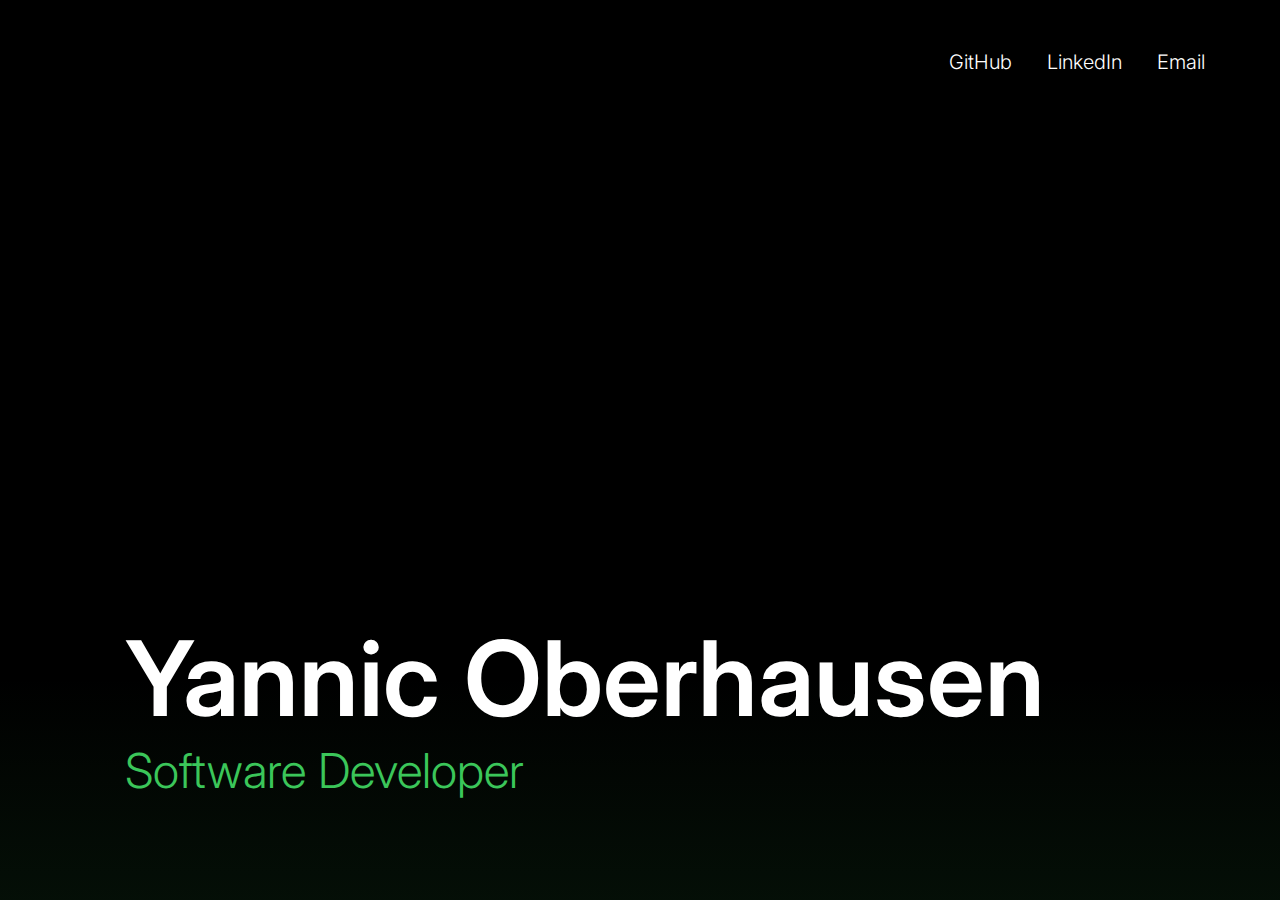
==== index.html @ 0a3c6642 "Initial commit" ====
<!DOCTYPE html>
<html lang="en">
<head>
    <meta charset="UTF-8">
    <title>Yannic Oberhausen</title>
    <link rel="preconnect" href="https://fonts.googleapis.com">
    <link rel="preconnect" href="https://fonts.gstatic.com" crossorigin>
    <link href="https://fonts.googleapis.com/css2?family=Inter:wght@100..900&display=swap" rel="stylesheet">
    <link rel="stylesheet" href="style.css">
</head>
<body>
    <div class="landing-page">
        <div class="gradient"></div>
        <ul class="inter-light">
            <li>
                <a href="https://github.com/Rynzuki">GitHub</a>
            </li>
            <li>
                <a href="">LinkedIn</a>
            </li>
            <li>
                <a href="mailto:yannic.oberhausen@gmail.com">Email</a>
            </li>
        </ul>
        <div class="header-container">
            <h1 class="inter-semibold">Yannic Oberhausen</h1>
            <h2 class="inter-light">Software Developer</h2>
        </div>
    </div>
</body>
</html>
---- style.css ----
body {
    color: white;
    margin: 0;
    padding: 0;
    user-select: none;
    box-sizing: border-box;
    overflow-x: hidden;
}

.inter-semibold {
    font-family: "Inter", sans-serif;
    font-optical-sizing: auto;
    font-weight: 600;
    font-style: normal;
    font-variation-settings: "slnt" 0;
}

.inter-light {
    font-family: "Inter", sans-serif;
    font-optical-sizing: auto;
    font-weight: 300;
    font-style: normal;
    font-variation-settings: "slnt" 0;
}

.landing-page {
    height: 100vh;
    background-color: black;
}

.landing-page .gradient {
    position: absolute;
    z-index: 10;
    top: 0;
    left: 0;
    width: 100vw;
    height: 100vh;
    background: linear-gradient(180deg, rgba(0, 0, 0, 0) 75%, #3BC65A);
    opacity: 7.5%;
}

.landing-page ul {
    z-index: 100;
    position: absolute;
    list-style-type: none;
    margin: 0;
    padding: 0;
    right: 75px;
    top: 50px;
    display: flex;
    gap: 35px;
}

.landing-page li {
    font-size: 1.25rem;
    cursor: pointer;

    display: inline-block;
    padding-bottom: 2px;
    background-image: linear-gradient(#000000, #FFFFFF);
    background-position: 0 100%;
    background-size: 0 2px;
    background-repeat: no-repeat;
    transition:
            background-size 0.3s,
            background-position 0s 0.3s;
}

.landing-page li:hover {
    background-position: 100% 100%;
    background-size: 100% 2px;
}

.landing-page li a {
    color: white;
    text-decoration: none;
}

.header-container {
    z-index: 100;
    position: absolute;
    bottom: 100px;
    left: 125px;
}

.header-container h1 {
    font-size: 6.5rem;
    margin: 0;
    padding: 0;
}

.header-container h2 {
    font-size: 3rem;
    margin: 0;
    padding: 0;
    color: #3BC65A;
}

@media screen and (max-width: 1200px) {
    .landing-page ul {
        position: static;
        display: flex;
        justify-content: center;
        padding-top: 50px;
    }

    .header-container {
        left: 50px;
    }

    .header-container h1 {
        font-size: 4.5rem;
    }

    .header-container h2 {
        font-size: 2rem;
    }
}
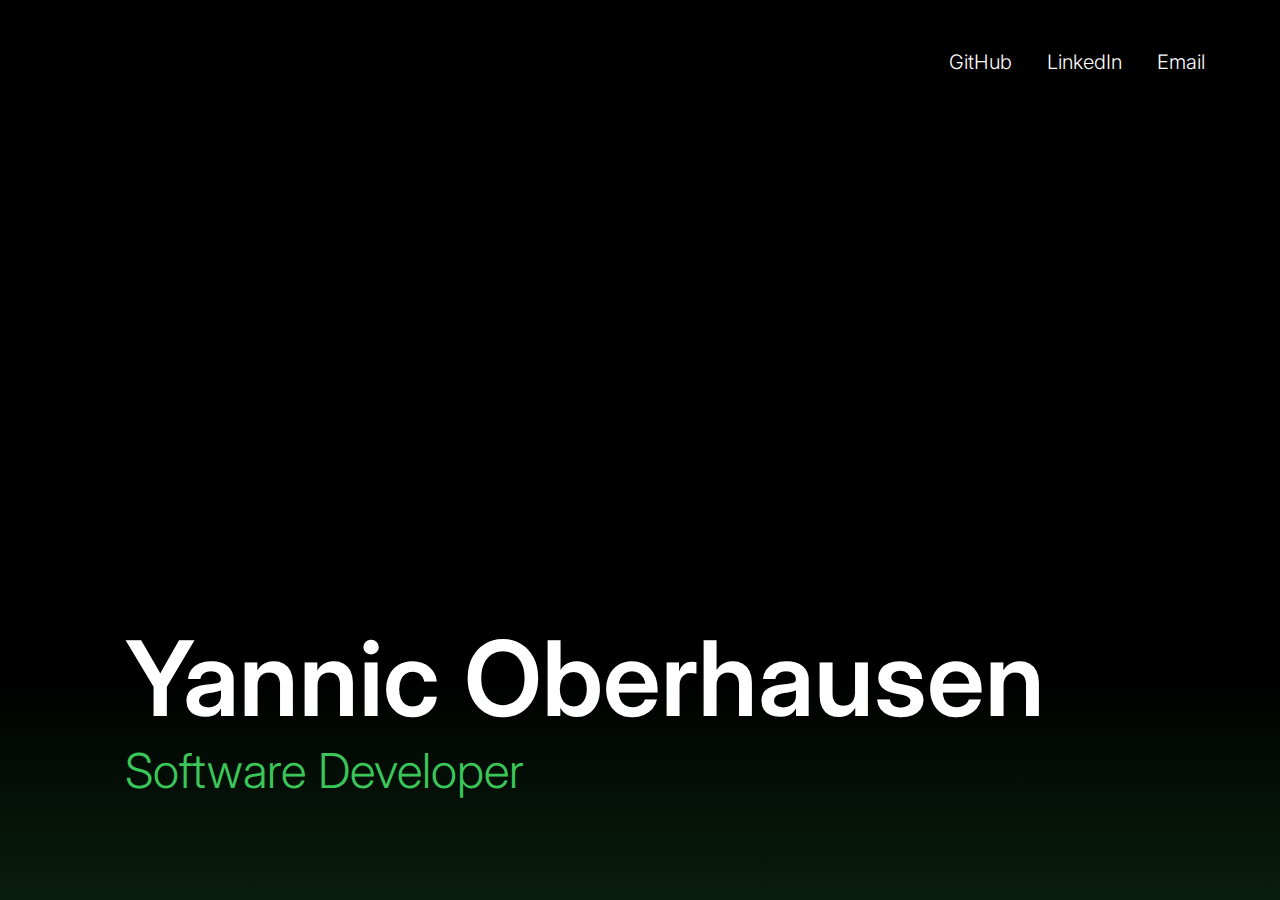
==== commit f2eecf7b: "Fixed Css File Issues" ====
--- a/index.html
+++ b/index.html
@@ -2,6 +2,7 @@
 <html lang="en">
 <head>
     <meta charset="UTF-8">
+    <meta name="viewport" content="width=device-width, initial-scale=1.0">
     <title>Yannic Oberhausen</title>
     <link rel="preconnect" href="https://fonts.googleapis.com">
     <link rel="preconnect" href="https://fonts.gstatic.com" crossorigin>
@@ -10,7 +11,6 @@
 </head>
 <body>
     <div class="landing-page">
-        <div class="gradient"></div>
         <ul class="inter-light">
             <li>
                 <a href="https://github.com/Rynzuki">GitHub</a>
@@ -26,6 +26,7 @@
             <h1 class="inter-semibold">Yannic Oberhausen</h1>
             <h2 class="inter-light">Software Developer</h2>
         </div>
+        <div class="gradient"></div>
     </div>
 </body>
-</html>+</html>
--- a/style.css
+++ b/style.css
@@ -1,3 +1,7 @@
+html {
+    background-color: black;
+}
+
 body {
     color: white;
     margin: 0;
@@ -25,22 +29,13 @@
 
 .landing-page {
     height: 100vh;
+    width: 100vw;
     background-color: black;
-}
-
-.landing-page .gradient {
-    position: absolute;
-    z-index: 10;
-    top: 0;
-    left: 0;
-    width: 100vw;
-    height: 100vh;
-    background: linear-gradient(180deg, rgba(0, 0, 0, 0) 75%, #3BC65A);
-    opacity: 7.5%;
 }
 
 .landing-page ul {
     z-index: 100;
+    width: 300px;
     position: absolute;
     list-style-type: none;
     margin: 0;
@@ -48,6 +43,7 @@
     right: 75px;
     top: 50px;
     display: flex;
+    justify-content: end;
     gap: 35px;
 }
 
@@ -98,10 +94,8 @@
 
 @media screen and (max-width: 1200px) {
     .landing-page ul {
-        position: static;
-        display: flex;
         justify-content: center;
-        padding-top: 50px;
+        right: calc(50vw - 300px / 2);
     }
 
     .header-container {
@@ -113,6 +107,36 @@
     }
 
     .header-container h2 {
+        font-size: 2em;
+    }
+}
+
+@media screen and (max-width: 500px) {
+    .landing-page {
+        height: 100vh;
+    }
+
+    .header-container {
+        left: 25px;
+        bottom: 75px;
+    }
+
+    .header-container h1 {
+        font-size: 3rem;
+    }
+
+    .header-container h2 {
         font-size: 2rem;
     }
+}
+
+.landing-page .gradient {
+    position: absolute;
+    z-index: 10;
+    top: 0;
+    left: 0;
+    width: 100vw;
+    height: 100vh;
+    background: linear-gradient(180deg, rgba(0, 0, 0, 0) 75%, #3BC65A);
+    opacity: 15%;
 }